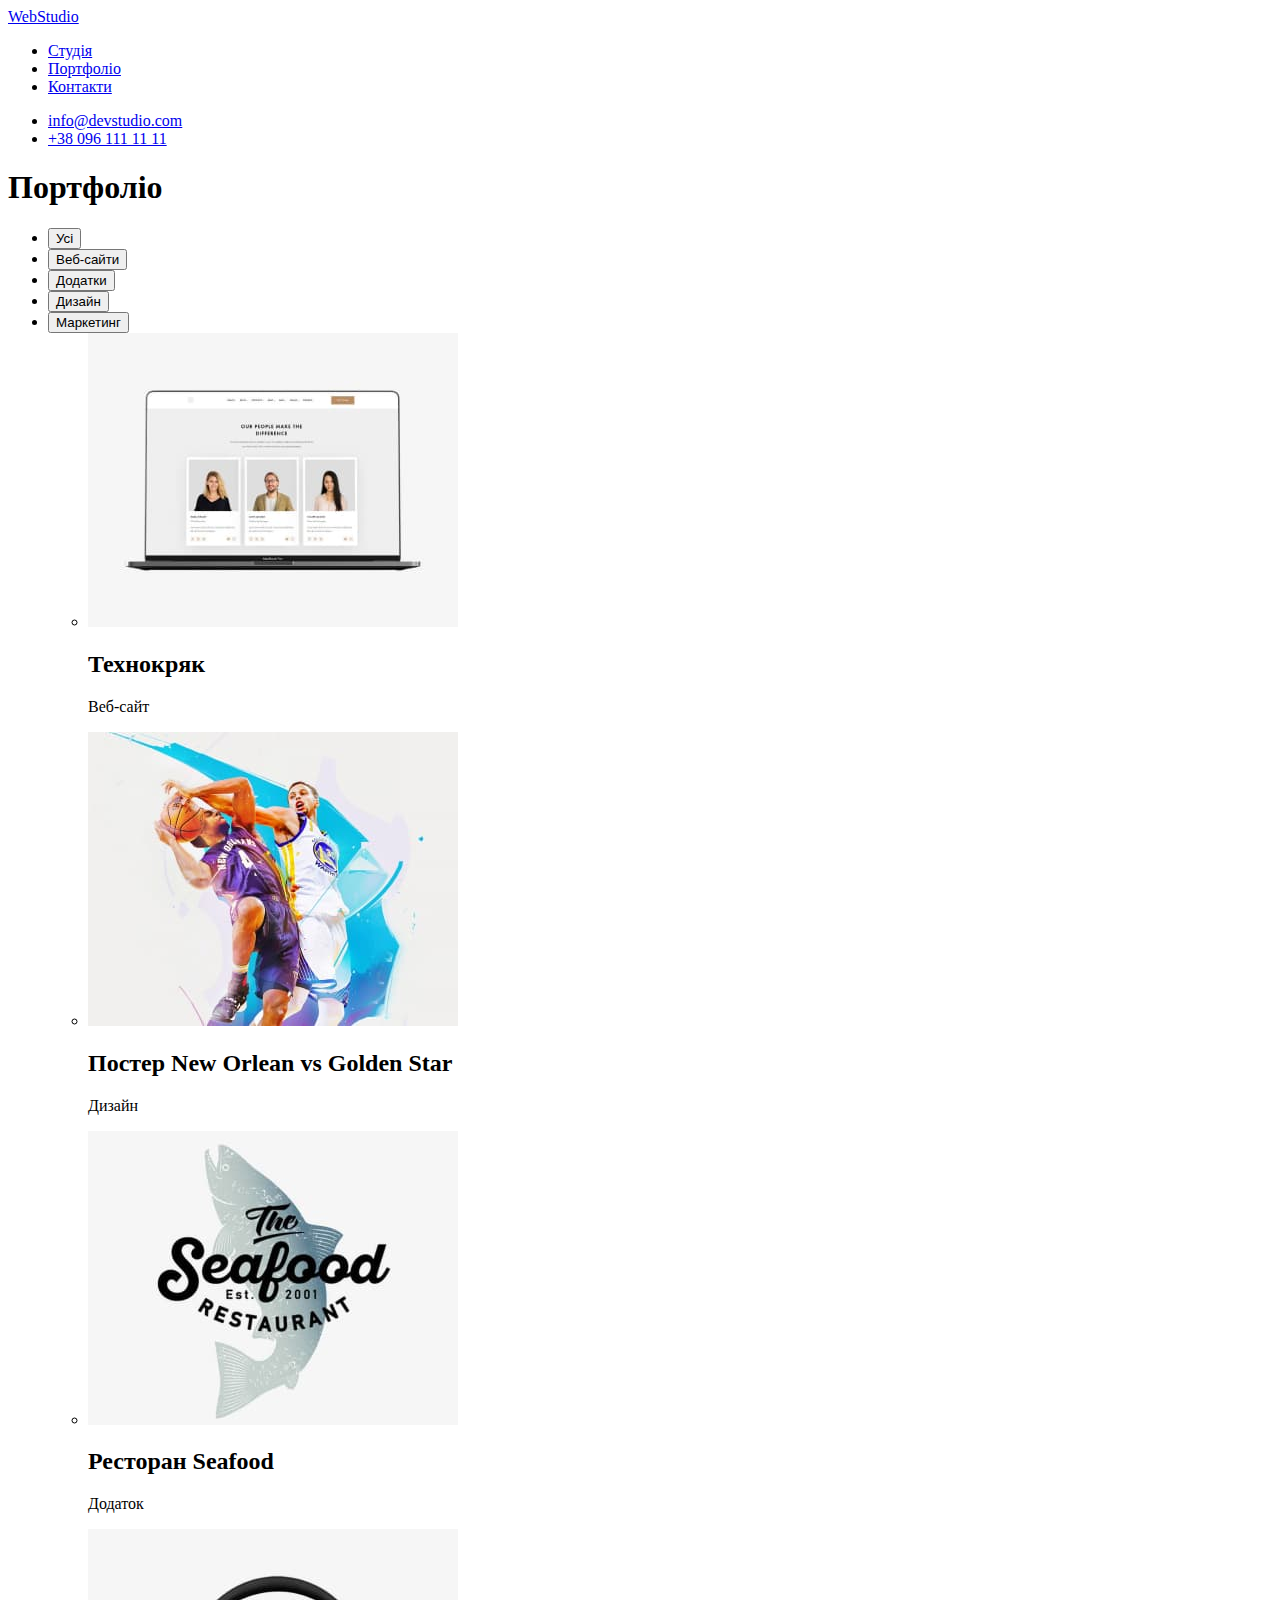
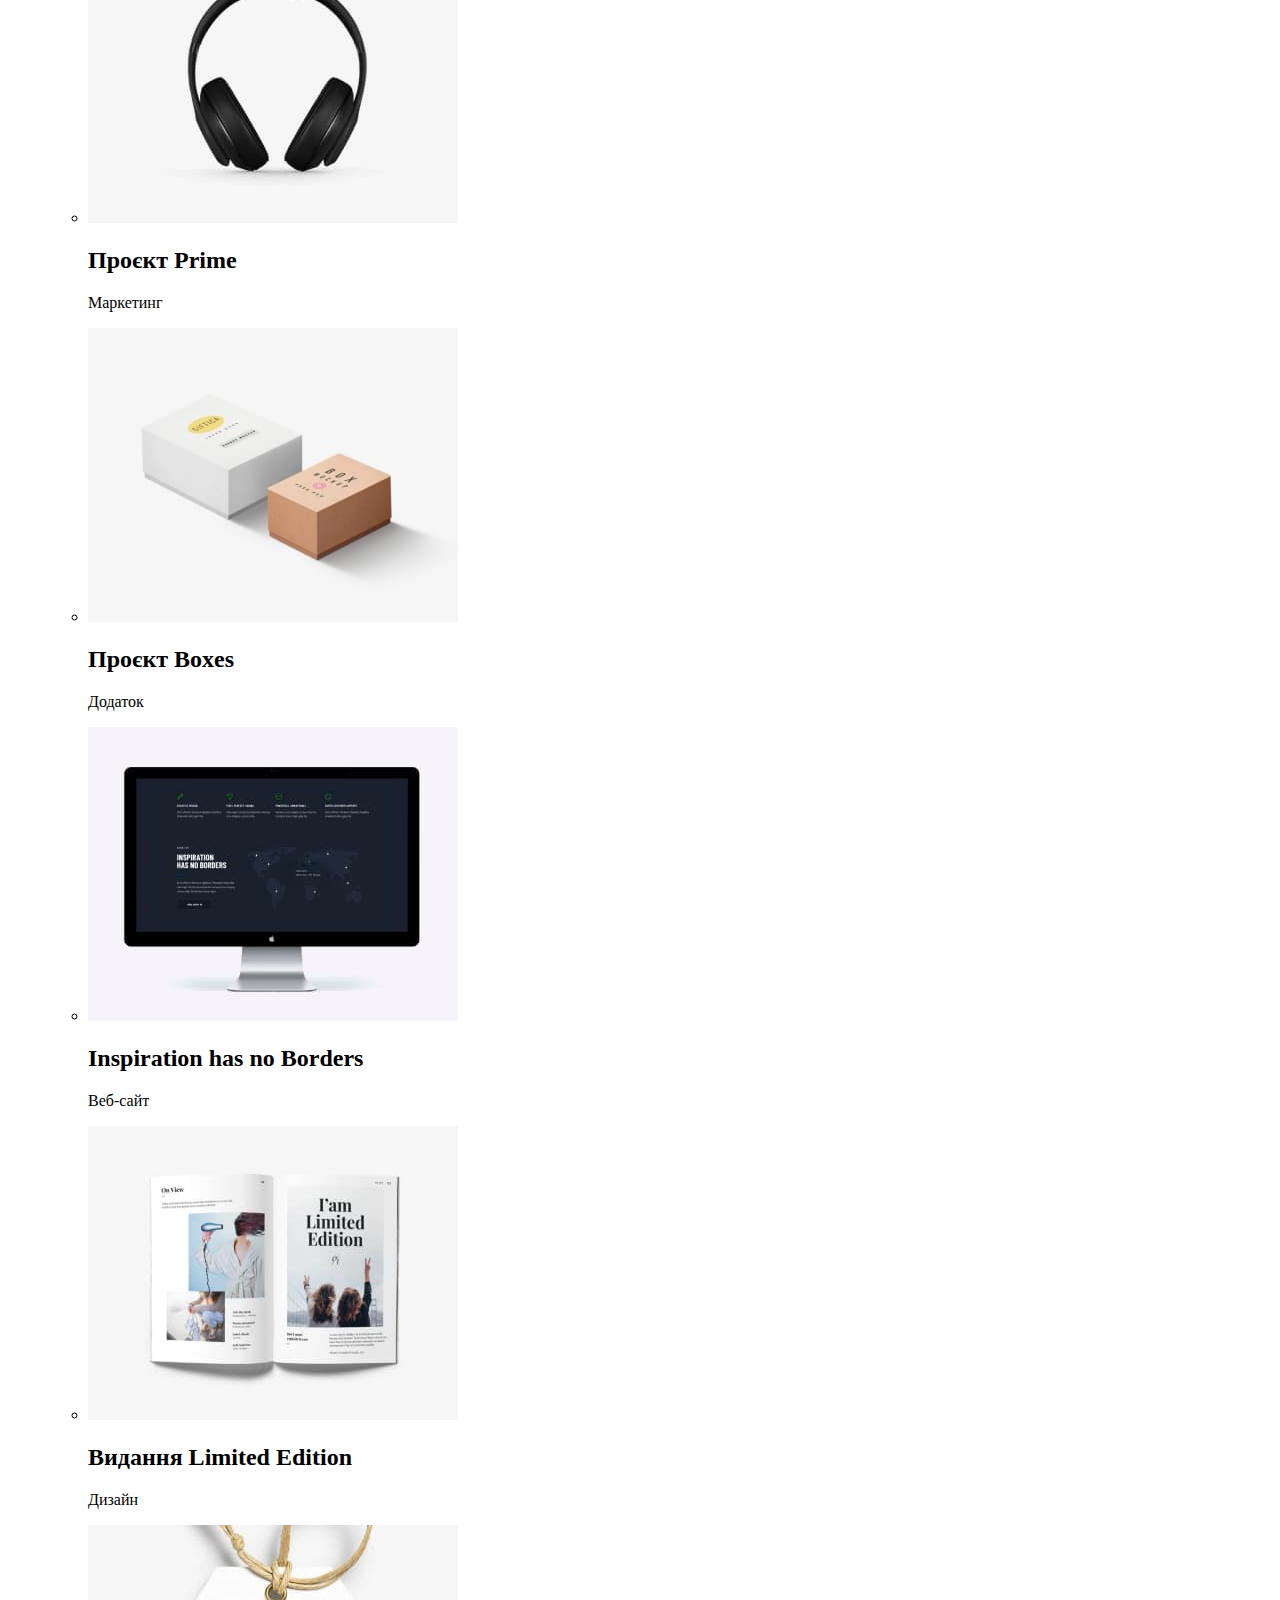
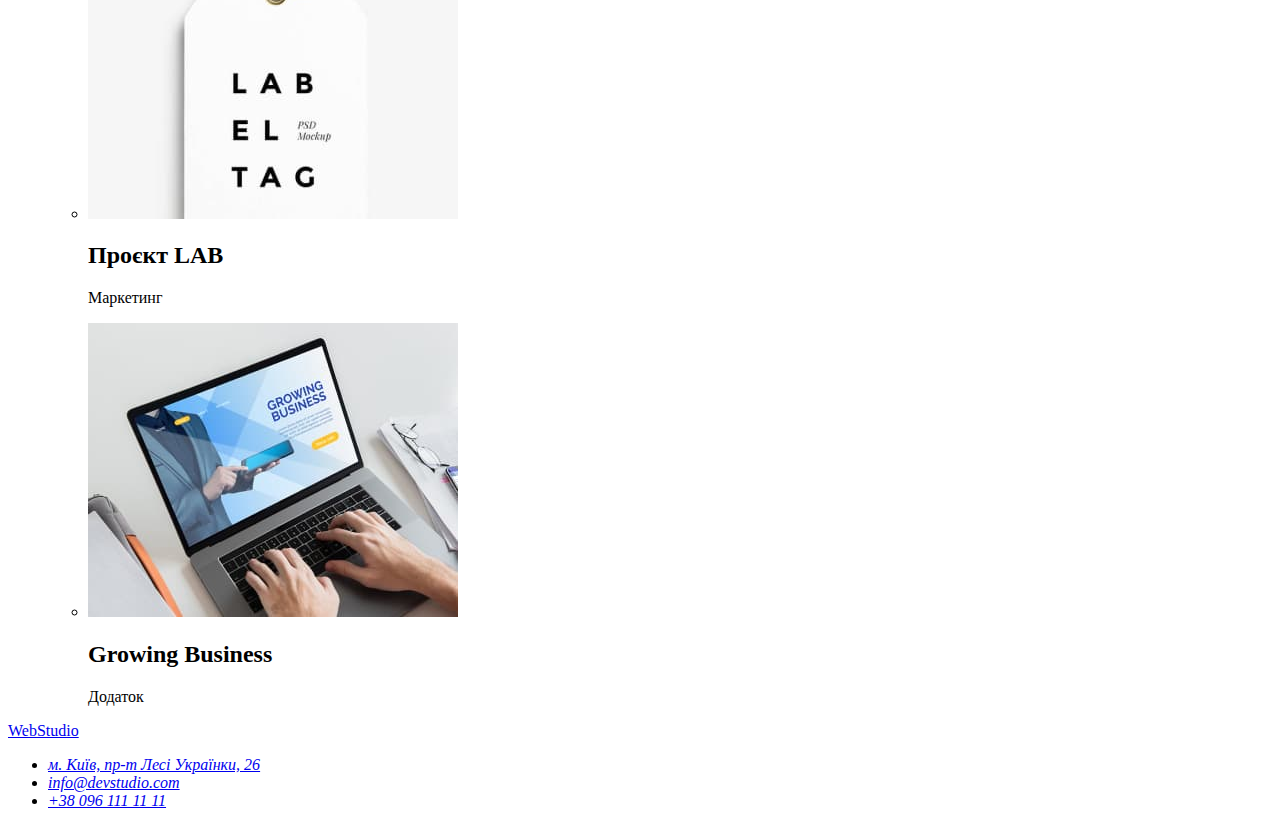
==== portfolio.html @ 023cab64 "закінчив розмітку" ====
<!DOCTYPE html>
<html lang="uk">
<head>
    <meta charset="UTF-8">
    <meta http-equiv="X-UA-Compatible" content="IE=edge">
    <meta name="viewport" content="width=device-width, initial-scale=1.0">
    <title>Document</title>
</head>
<body>
    <header>
        <a href="/">WebStudio</a>
        <nav>
            <ul>
                <li><a href="/index.html">Студія</a></li>
                <li><a href="/portfolio.html">Портфоліо</a></li>
                <li><a href="#">Контакти</a></li>
            </ul>
        </nav>
        <ul>
            <li><a href="mailto:info@devstudio.com">info@devstudio.com</a></li>
            <li><a href="tel:+380961111111">+38 096 111 11 11</a></li>
        </ul>
    </header>
    <main>
        <section>
            <h1>Портфоліо</h1>
            <ul>
                <li><button type="button">Усі</button></li>
                <li><button type="button">Веб-сайти</button></li>
                <li><button type="button">Додатки</button></li>
                <li><button type="button">Дизайн</button></li>
                <li><button type="button">Маркетинг</button></li>
            <ul>
                <li>
                    <img src="./images/project1.jpg" alt="технокряк" width="370" height="294">
                    <h2>Технокряк</h2>
                    <p>Веб-сайт</p>
                </li>
                <li>
                    <img src="./images/project2.jpg" alt="технокряк" width="370" height="294">
                    <h2>Постер New Orlean vs Golden Star</h2>
                    <p>Дизайн</p>
                </li>
                <li>
                    <img src="./images/project3.jpg" alt="ресторан" width="370" height="294">
                    <h2>Ресторан Seafood</h2>
                    <p>Додаток</p>
                </li>
                <li>
                    <img src="./images/project4.jpg" alt="навушники" width="370" height="294">
                    <h2>Проєкт Prime</h2>
                    <p>Маркетинг</p>
                </li>
                <li>
                    <img src="./images/project5.jpg" alt="коробки" width="370" height="294">
                    <h2>Проєкт Boxes</h2>
                    <p>Додаток</p>
                </li>
                <li>
                    <img src="./images/project6.jpg" alt="монітор" width="370" height="294">
                    <h2>Inspiration has no Borders</h2>
                    <p>Веб-сайт</p>
                </li>
                <li>
                    <img src="./images/project7.jpg" alt="книга" width="370" height="294">
                    <h2>Видання Limited Edition</h2>
                    <p>Дизайн</p>
                </li>
                <li>
                    <img src="./images/project8.jpg" alt="бірка" width="370" height="294">
                    <h2>Проєкт LAB</h2>
                    <p>Маркетинг</p>
                </li>
                <li>
                    <img src="./images/project9.jpg" alt="ноутбук" width="370" height="294">
                    <h2>Growing Business</h2>
                    <p>Додаток</p>
                </li>
                
            </ul>

            </ul>
        </section>
    </main>
        <footer>
            <a href="/">WebStudio</a>
            <address>
                <ul>
                    <li>
                        <a href="https://goo.gl/maps/wuV2EevrMRy72PVt7" target="_blank" rel="noopener noreferrer nofollov">м.
                            Київ, пр-т Лесі Українки, 26 </a>
                    </li>
                    <li><a href="mailto:info@devstudio.com">info@devstudio.com</a></li>
                    <li><a href="tel:+380961111111">+38 096 111 11 11</a></li>
                </ul>
        
            </address>
        </footer>
</body>
</html>
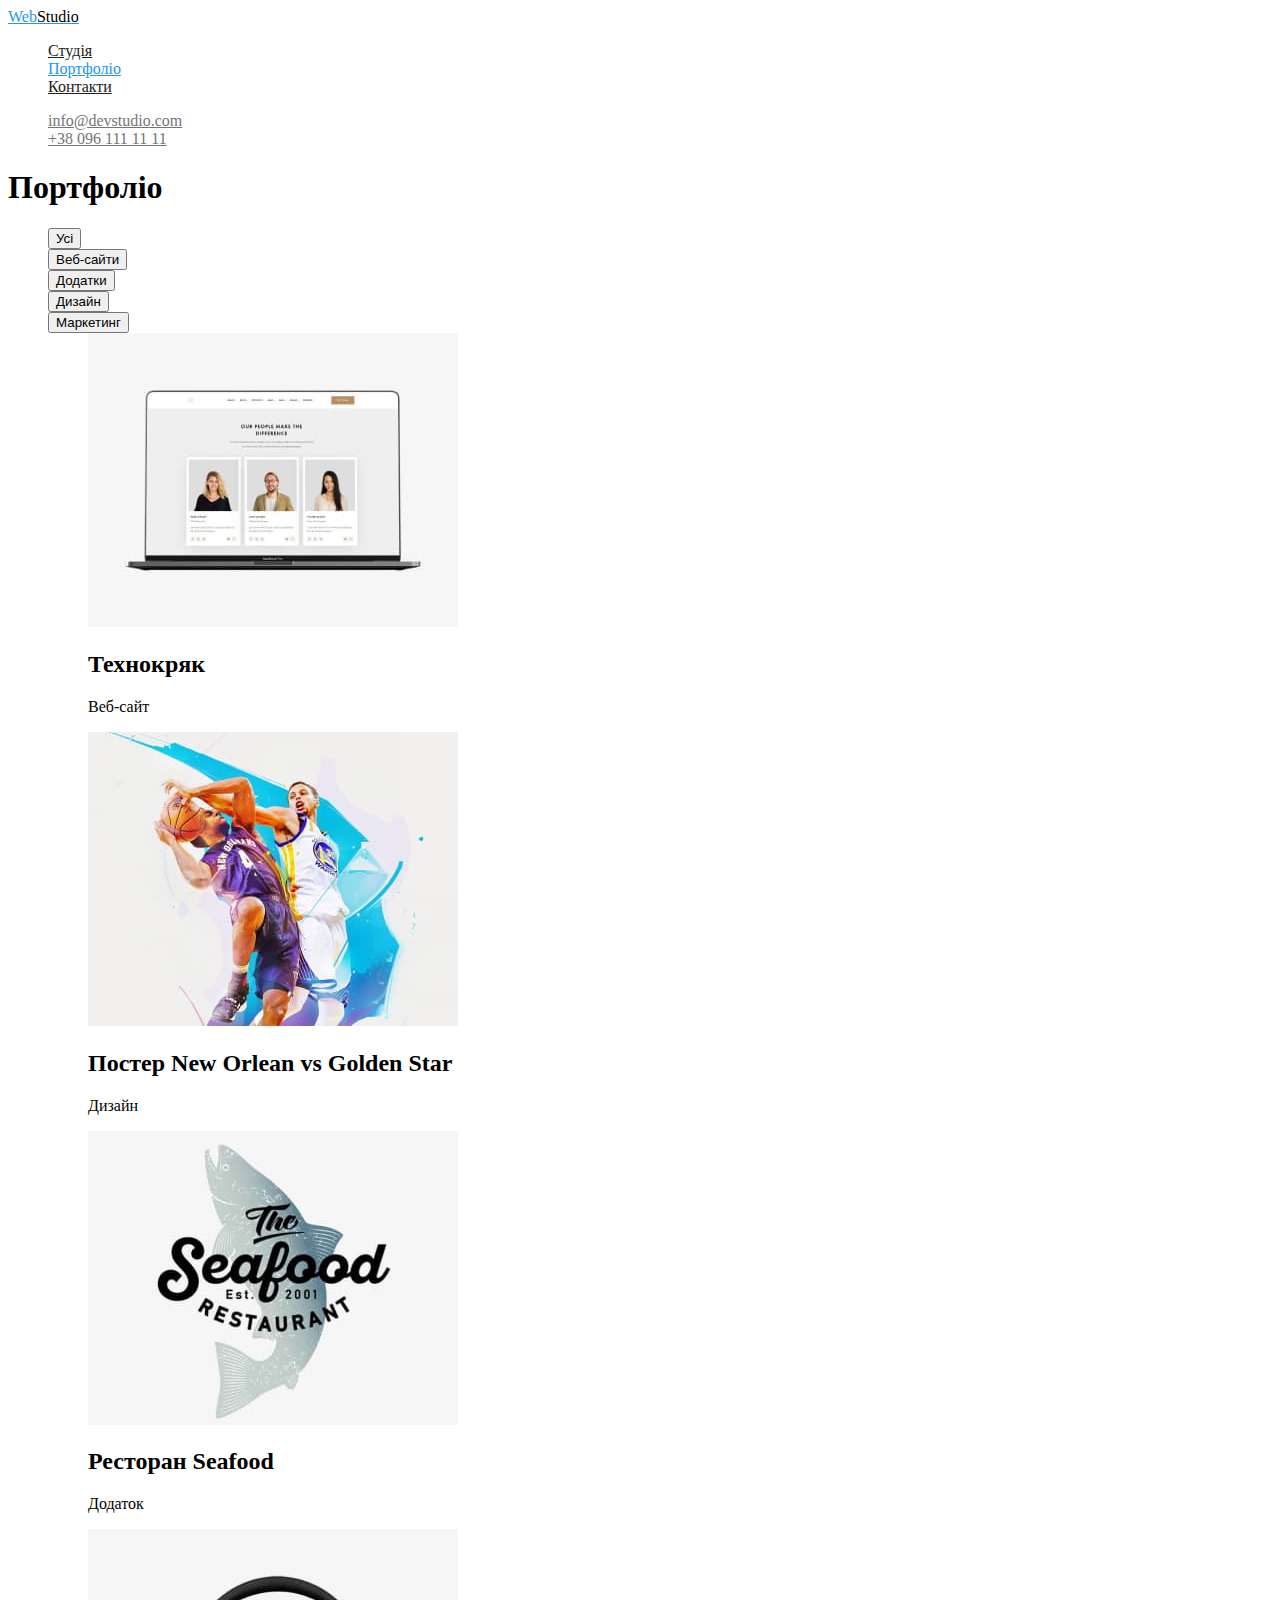
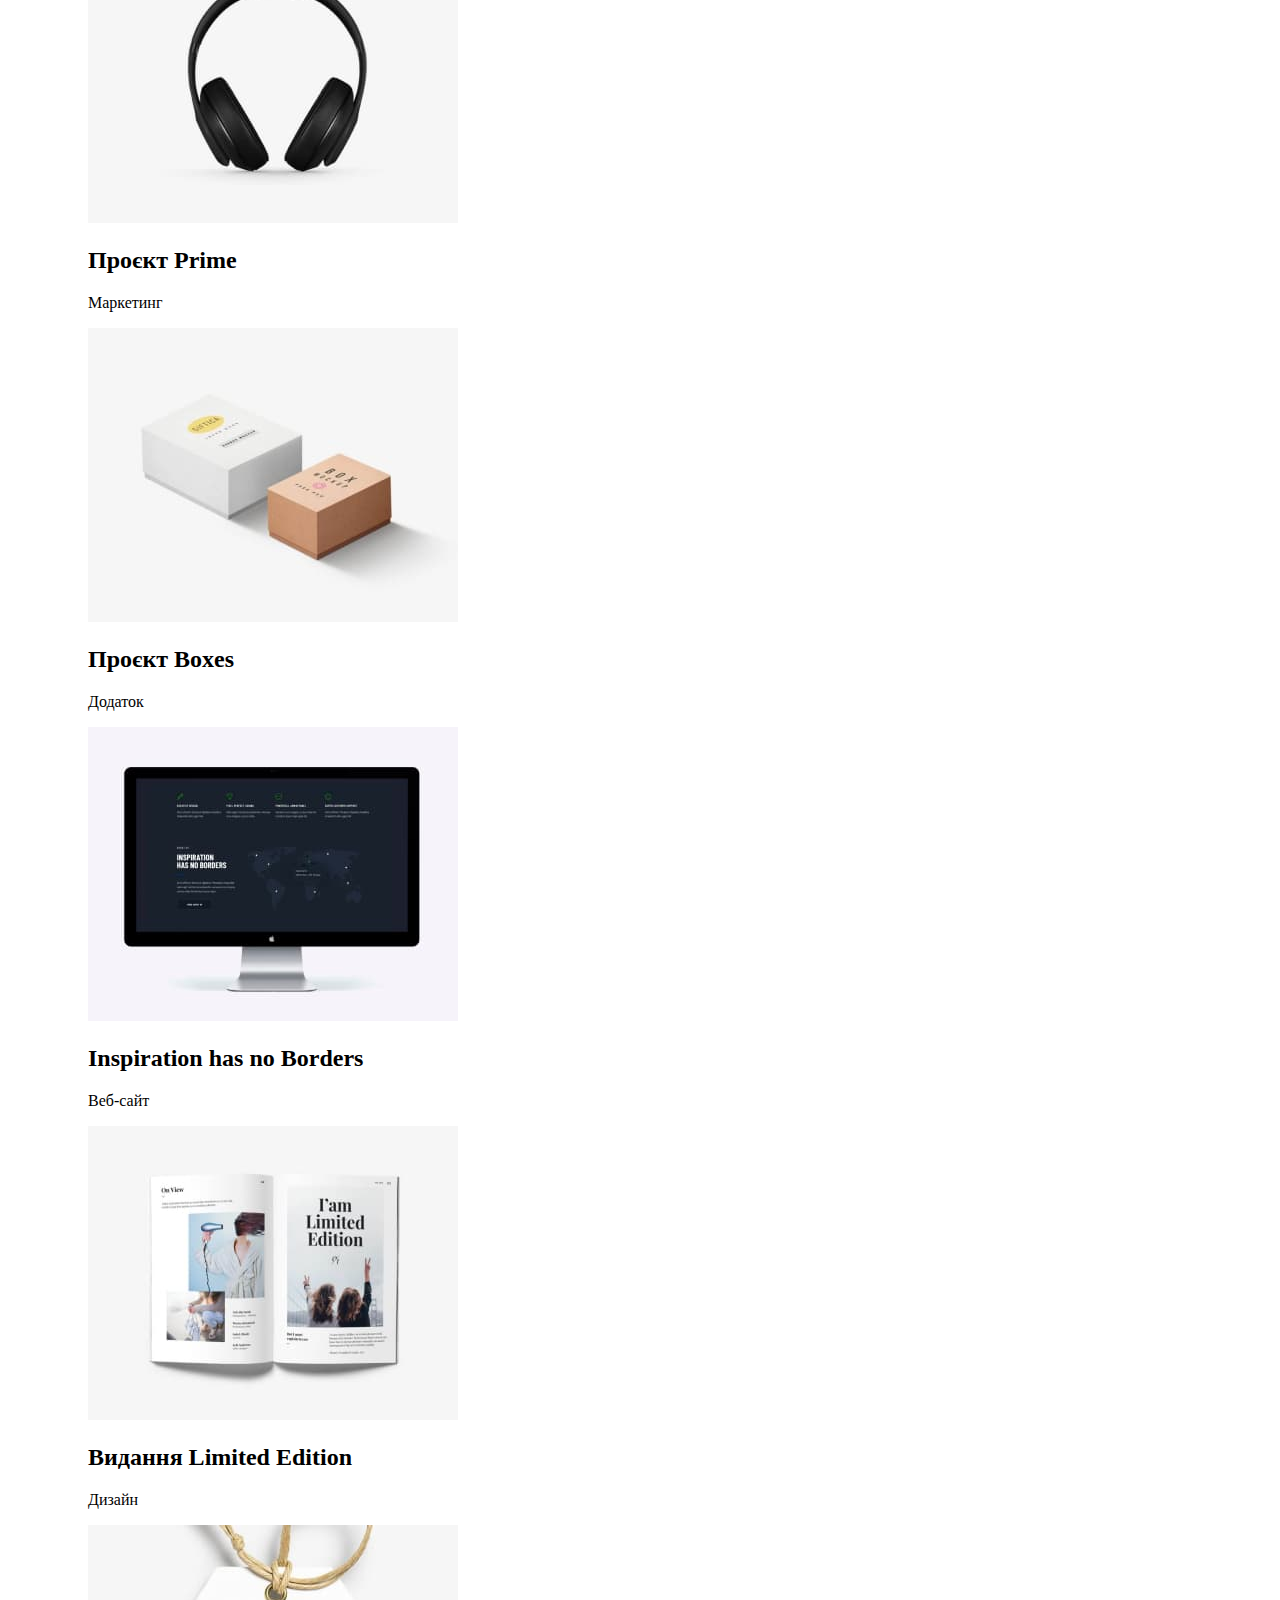
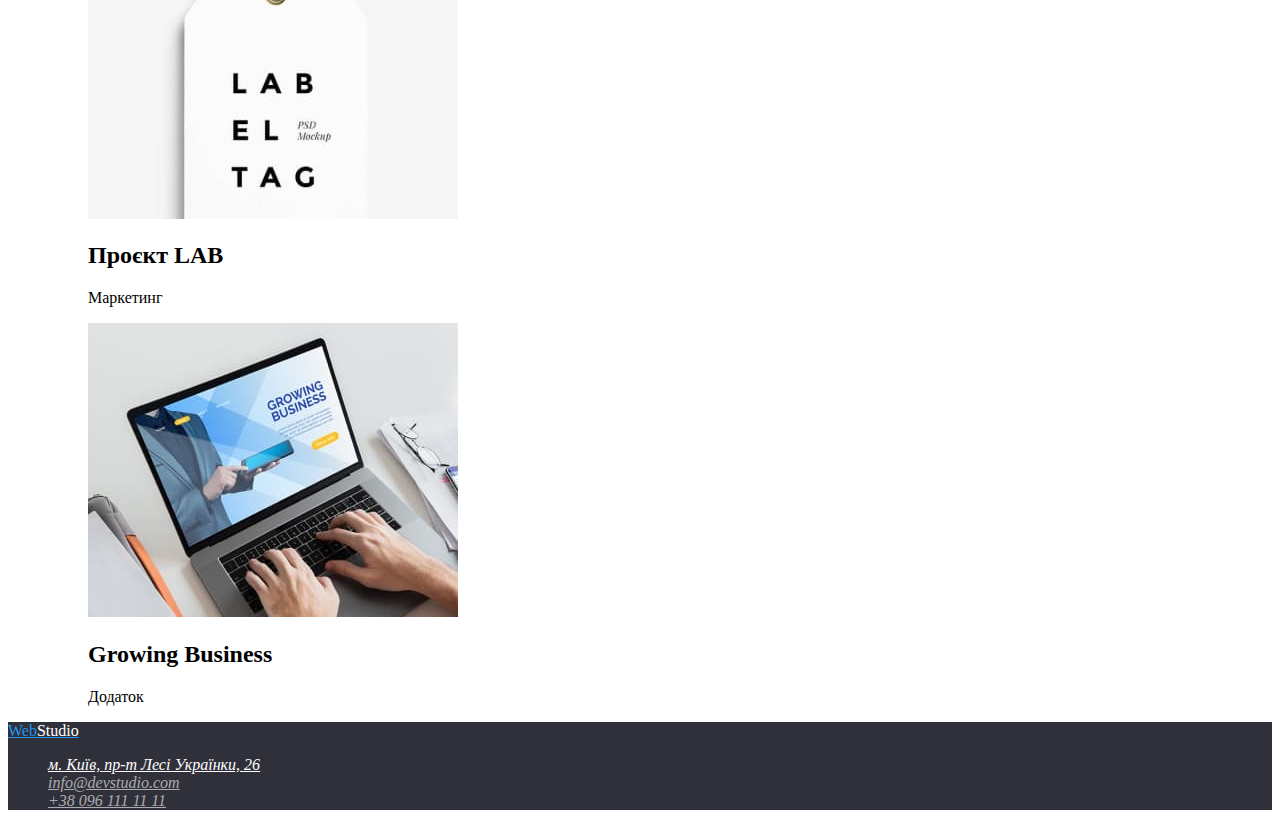
==== commit bde89c0c: "css01" ====
--- a/portfolio.html
+++ b/portfolio.html
@@ -4,19 +4,20 @@
     <meta charset="UTF-8">
     <meta http-equiv="X-UA-Compatible" content="IE=edge">
     <meta name="viewport" content="width=device-width, initial-scale=1.0">
+    <link rel="stylesheet" href="./css/styles.css">
     <title>Document</title>
 </head>
 <body>
     <header>
-        <a href="/">WebStudio</a>
+        <a href="./" class="logo">Web<span class="logo-studio">Studio</span></a>
         <nav>
-            <ul>
-                <li><a href="/index.html">Студія</a></li>
-                <li><a href="/portfolio.html">Портфоліо</a></li>
-                <li><a href="#">Контакти</a></li>
+            <ul class="site-nav">
+                <li><a href="./index.html" class="link">Студія</a></li>
+                <li><a href="./portfolio.html" class="link current">Портфоліо</a></li>
+                <li><a href="#" class="link">Контакти</a></li>
             </ul>
         </nav>
-        <ul>
+        <ul class="header-address">
             <li><a href="mailto:info@devstudio.com">info@devstudio.com</a></li>
             <li><a href="tel:+380961111111">+38 096 111 11 11</a></li>
         </ul>
@@ -82,19 +83,19 @@
             </ul>
         </section>
     </main>
-        <footer>
-            <a href="/">WebStudio</a>
-            <address>
-                <ul>
-                    <li>
-                        <a href="https://goo.gl/maps/wuV2EevrMRy72PVt7" target="_blank" rel="noopener noreferrer nofollov">м.
-                            Київ, пр-т Лесі Українки, 26 </a>
-                    </li>
-                    <li><a href="mailto:info@devstudio.com">info@devstudio.com</a></li>
-                    <li><a href="tel:+380961111111">+38 096 111 11 11</a></li>
-                </ul>
-        
-            </address>
-        </footer>
+    <footer class="footer">
+        <a href="./" class="logo">Web<span class="logo-studio">Studio</span></a>
+        <address>
+            <ul>
+                <li>
+                    <a href="https://goo.gl/maps/wuV2EevrMRy72PVt7" target="_blank" rel="noopener noreferrer nofollov"
+                        class="footer-address">м. Київ, пр-т Лесі Українки, 26 </a>
+                </li>
+                <li><a href="mailto:info@devstudio.com" class="footer-contact">info@devstudio.com</a></li>
+                <li><a href="tel:+380961111111" class="footer-contact">+38 096 111 11 11</a></li>
+            </ul>
+    
+        </address>
+    </footer>
 </body>
 </html>--- a/css/styles.css
+++ b/css/styles.css
@@ -0,0 +1,95 @@
+:root{
+    --main-text-color: #757575;
+    --title-text-color: #212121;
+    --accent-color: #2196F3;
+}
+
+
+
+.page {
+    background: #FFFFFF;
+    color: var(--main-text-color);
+}
+
+ul {
+    list-style: none;
+}
+
+/** header */
+.logo {
+    color: var(--accent-color);
+}
+
+.logo-studio {
+    color: #000000;
+}
+
+.site-nav .link {
+    color: var(--title-text-color);
+}
+
+.site-nav .link:hover, .site-nav a:focus {
+    color: var(--accent-color);
+}
+
+.site-nav .link.current {
+    color: var(--accent-color);
+}
+
+.header-address a {
+    color: var(--main-text-color);
+}
+
+.header-address a:hover, .header-address a:focus {
+color: var(--accent-color);
+}
+
+
+/**main */
+
+/**hero */
+.hero-title {
+    color: #FFFFFF;
+}
+
+/**переваги */
+.section-caption {
+    color: var(--title-text-color);
+}
+
+.section-text {}
+
+/**section */
+.section-title {
+    color: var(--title-text-color);
+}
+
+.section-subject {
+    color: var(--title-text-color);
+}
+
+.section-subtitle {}
+
+/**footer */
+.footer {
+    background: #2F303A;
+}
+
+.footer > a > .logo-studio {
+    color: #FFFFFF;
+}
+
+.footer-address {
+    color: #FFFFFF;
+}
+
+.footer-contact {
+    color: #FFFFFF99;
+}
+
+/**button */
+
+.button{
+    color: #FFFFFF;
+    background-color: var(--accent-color);
+}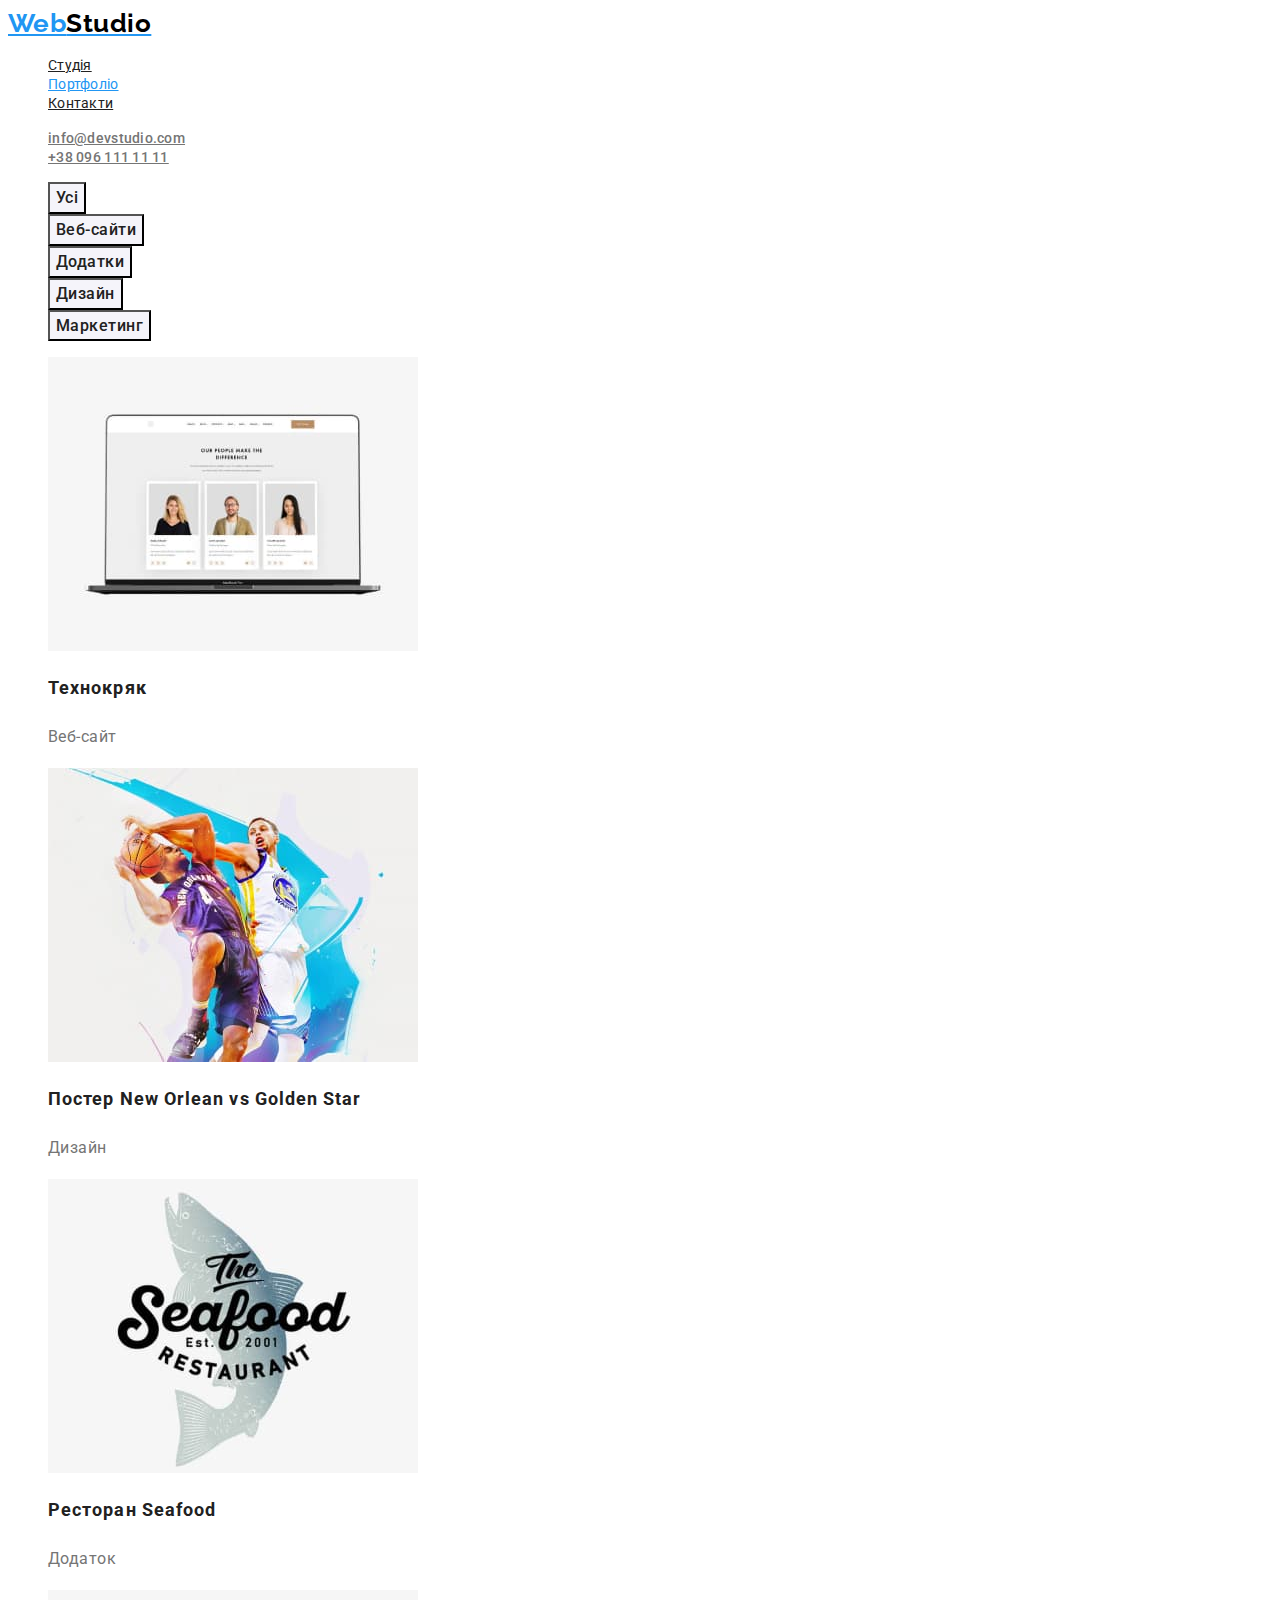
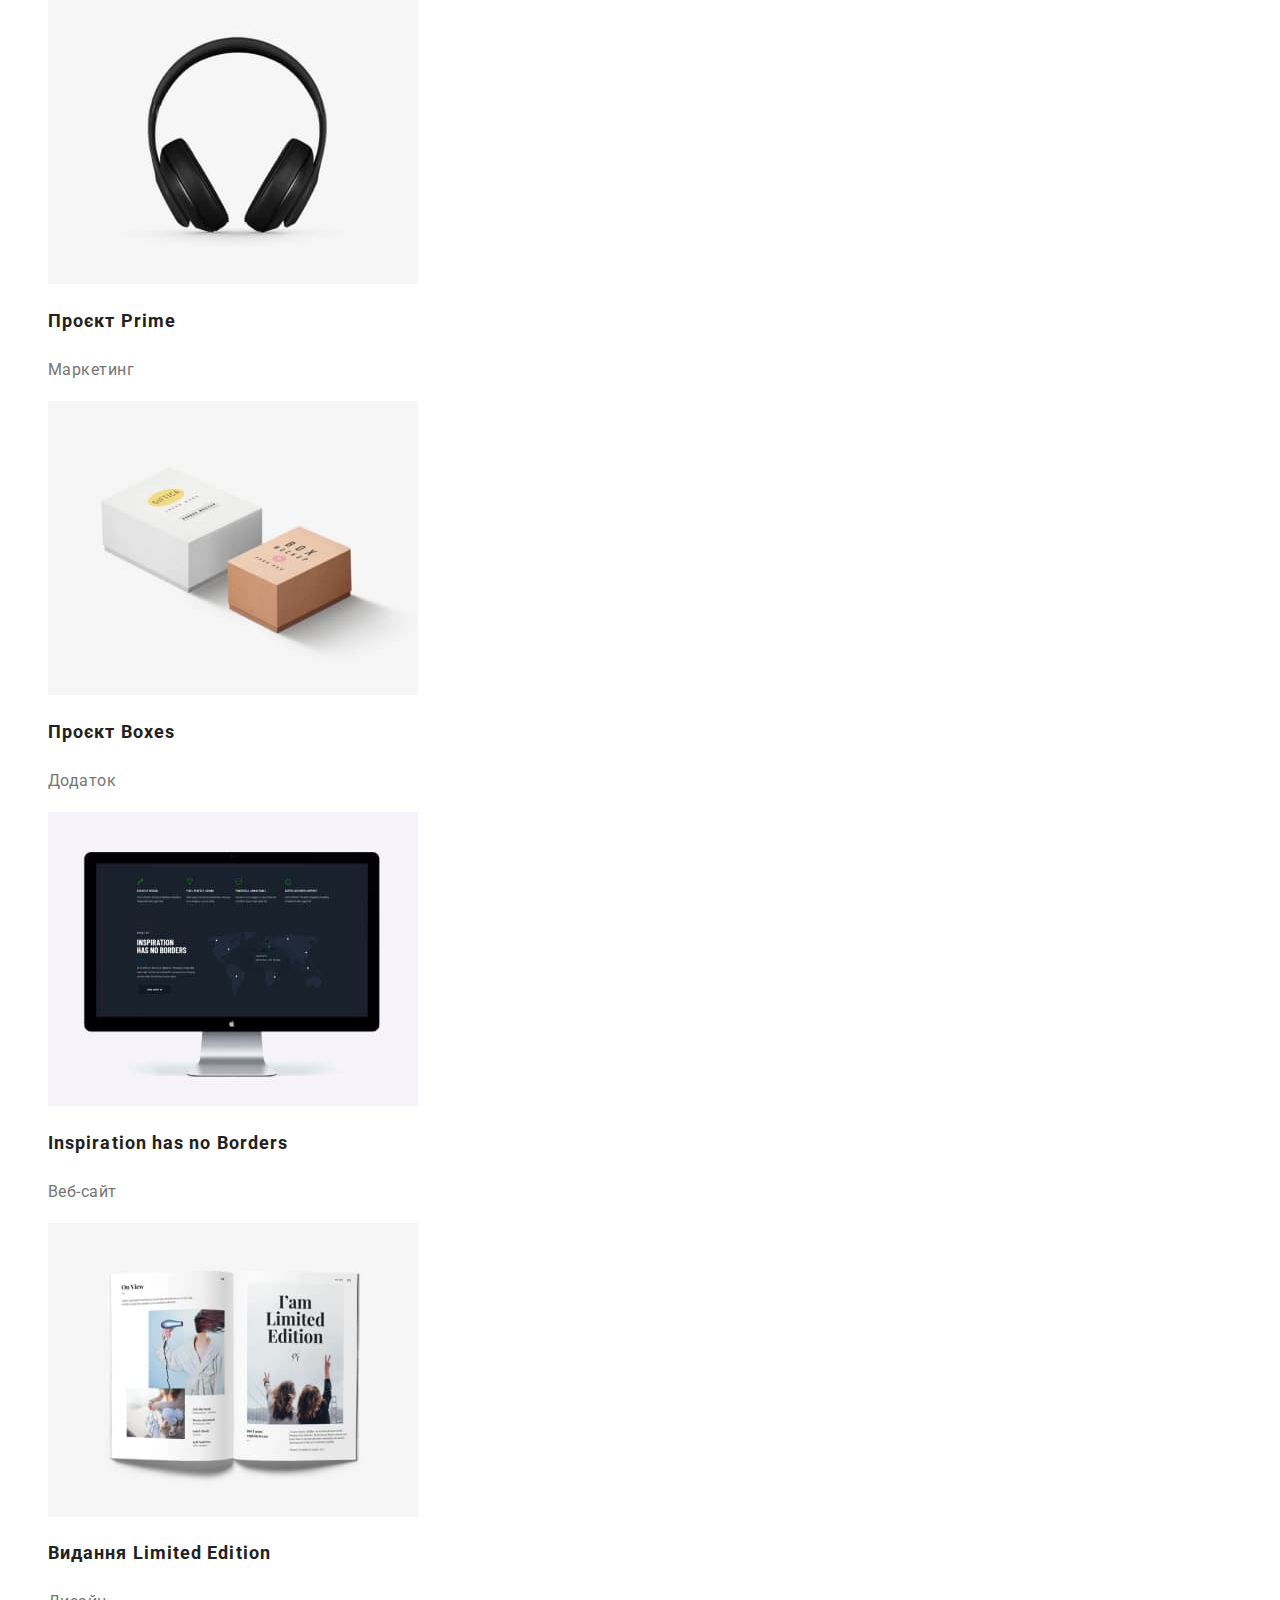
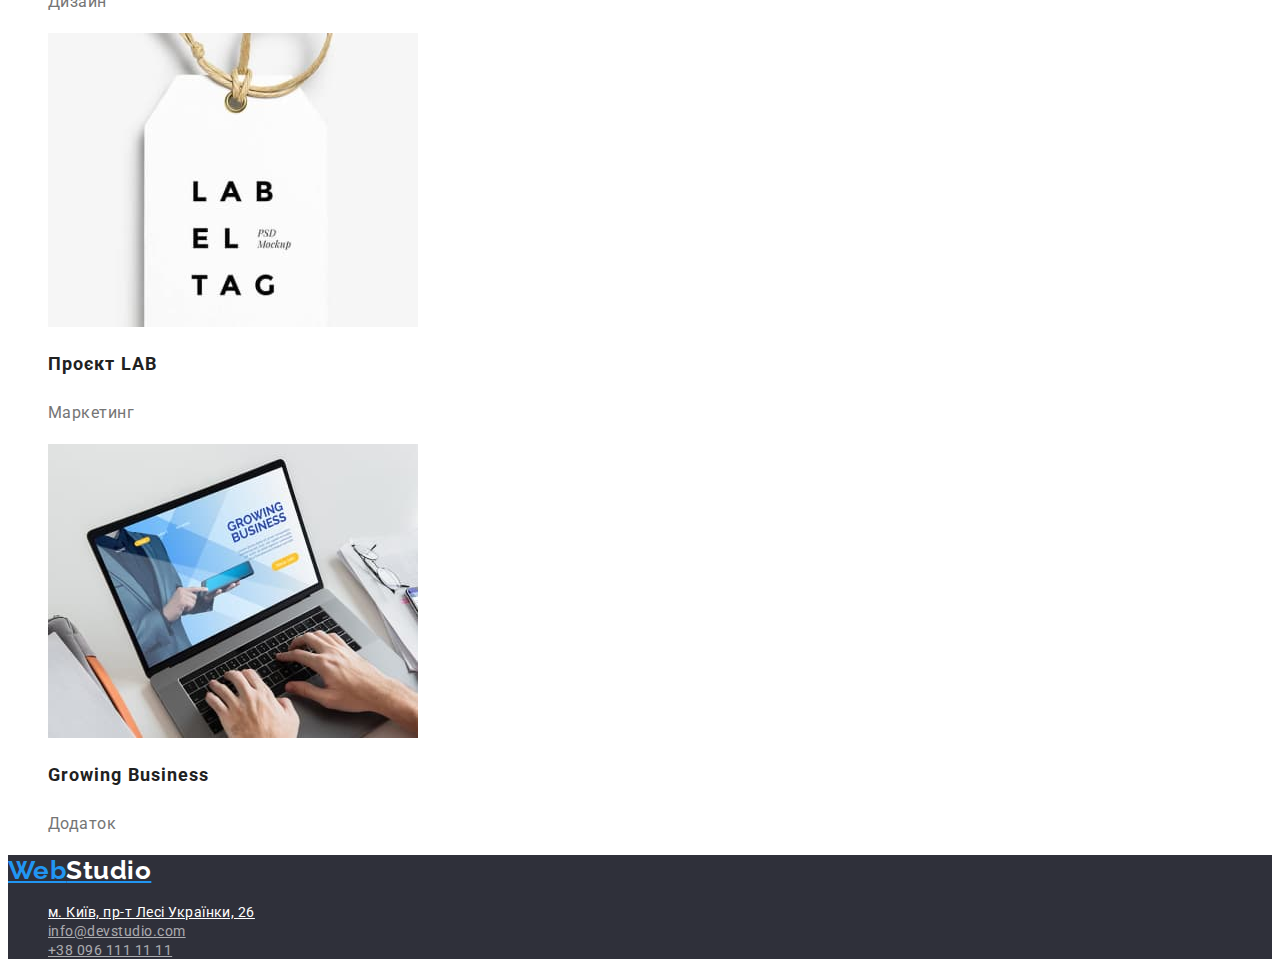
==== commit de74b5dc: "2 дз. перша здача" ====
--- a/portfolio.html
+++ b/portfolio.html
@@ -4,10 +4,12 @@
     <meta charset="UTF-8">
     <meta http-equiv="X-UA-Compatible" content="IE=edge">
     <meta name="viewport" content="width=device-width, initial-scale=1.0">
+    <link href="https://fonts.googleapis.com/css2?family=Raleway:wght@700&family=Roboto:wght@400;500;700;900&display=swap"
+        rel="stylesheet">
     <link rel="stylesheet" href="./css/styles.css">
     <title>Document</title>
 </head>
-<body>
+<body class="page">
     <header>
         <a href="./" class="logo">Web<span class="logo-studio">Studio</span></a>
         <nav>
@@ -24,66 +26,65 @@
     </header>
     <main>
         <section>
-            <h1>Портфоліо</h1>
+            <h1 hidden>Портфоліо</h1>
             <ul>
-                <li><button type="button">Усі</button></li>
-                <li><button type="button">Веб-сайти</button></li>
-                <li><button type="button">Додатки</button></li>
-                <li><button type="button">Дизайн</button></li>
-                <li><button type="button">Маркетинг</button></li>
+                <li><button type="button" class="button filter">Усі</button></li>
+                <li><button type="button" class="button filter">Веб-сайти</button></li>
+                <li><button type="button" class="button filter">Додатки</button></li>
+                <li><button type="button" class="button filter">Дизайн</button></li>
+                <li><button type="button" class="button filter">Маркетинг</button></li>
+             </ul>
             <ul>
                 <li>
                     <img src="./images/project1.jpg" alt="технокряк" width="370" height="294">
-                    <h2>Технокряк</h2>
-                    <p>Веб-сайт</p>
+                    <h2 class="portfolio-title">Технокряк</h2>
+                    <p class="portfolio-text">Веб-сайт</p>
                 </li>
                 <li>
                     <img src="./images/project2.jpg" alt="технокряк" width="370" height="294">
-                    <h2>Постер New Orlean vs Golden Star</h2>
-                    <p>Дизайн</p>
+                    <h2 class="portfolio-title">Постер New Orlean vs Golden Star</h2>
+                    <p class="portfolio-text">Дизайн</p>
                 </li>
                 <li>
                     <img src="./images/project3.jpg" alt="ресторан" width="370" height="294">
-                    <h2>Ресторан Seafood</h2>
-                    <p>Додаток</p>
+                    <h2 class="portfolio-title">Ресторан Seafood</h2>
+                    <p class="portfolio-text">Додаток</p>
                 </li>
                 <li>
                     <img src="./images/project4.jpg" alt="навушники" width="370" height="294">
-                    <h2>Проєкт Prime</h2>
-                    <p>Маркетинг</p>
+                    <h2 class="portfolio-title">Проєкт Prime</h2>
+                    <p class="portfolio-text">Маркетинг</p>
                 </li>
                 <li>
                     <img src="./images/project5.jpg" alt="коробки" width="370" height="294">
-                    <h2>Проєкт Boxes</h2>
-                    <p>Додаток</p>
+                    <h2 class="portfolio-title">Проєкт Boxes</h2>
+                    <p class="portfolio-text">Додаток</p>
                 </li>
                 <li>
                     <img src="./images/project6.jpg" alt="монітор" width="370" height="294">
-                    <h2>Inspiration has no Borders</h2>
-                    <p>Веб-сайт</p>
+                    <h2 class="portfolio-title">Inspiration has no Borders</h2>
+                    <p class="portfolio-text">Веб-сайт</p>
                 </li>
                 <li>
                     <img src="./images/project7.jpg" alt="книга" width="370" height="294">
-                    <h2>Видання Limited Edition</h2>
-                    <p>Дизайн</p>
+                    <h2 class="portfolio-title">Видання Limited Edition</h2>
+                    <p class="portfolio-text">Дизайн</p>
                 </li>
                 <li>
                     <img src="./images/project8.jpg" alt="бірка" width="370" height="294">
-                    <h2>Проєкт LAB</h2>
-                    <p>Маркетинг</p>
+                    <h2 class="portfolio-title">Проєкт LAB</h2>
+                    <p class="portfolio-text">Маркетинг</p>
                 </li>
                 <li>
                     <img src="./images/project9.jpg" alt="ноутбук" width="370" height="294">
-                    <h2>Growing Business</h2>
-                    <p>Додаток</p>
+                    <h2 class="portfolio-title">Growing Business</h2>
+                    <p class="portfolio-text">Додаток</p>
                 </li>
                 
             </ul>
-
-            </ul>
         </section>
     </main>
-    <footer class="footer">
+    <footer>
         <a href="./" class="logo">Web<span class="logo-studio">Studio</span></a>
         <address>
             <ul>
--- a/css/styles.css
+++ b/css/styles.css
@@ -2,13 +2,19 @@
     --main-text-color: #757575;
     --title-text-color: #212121;
     --accent-color: #2196F3;
+    --background-color: #FFFFFF;
+    --footer-contact-text: #FFFFFF99;
+    --button-fiter-background: #F5F4FA;
 }
 
 
 
 .page {
-    background: #FFFFFF;
+    background: var(--background-color);
     color: var(--main-text-color);
+
+    font-family: roboto, sans-serif;
+    letter-spacing: 0.03em;
 }
 
 ul {
@@ -18,6 +24,12 @@
 /** header */
 .logo {
     color: var(--accent-color);
+
+    font-family: raleway, sans-serif;
+    font-family: 'Raleway';
+    font-weight: 700;
+    font-size: 26px;
+    line-height: 1.19;     
 }
 
 .logo-studio {
@@ -26,6 +38,10 @@
 
 .site-nav .link {
     color: var(--title-text-color);
+
+    font-size: 14px;
+    line-height: 1.14;
+    letter-spacing: 0.02em;
 }
 
 .site-nav .link:hover, .site-nav a:focus {
@@ -38,6 +54,11 @@
 
 .header-address a {
     color: var(--main-text-color);
+
+    font-weight: 500;
+    font-size: 14px;
+    line-height: 1.14;
+    letter-spacing: 0.02em;
 }
 
 .header-address a:hover, .header-address a:focus {
@@ -49,47 +70,127 @@
 
 /**hero */
 .hero-title {
-    color: #FFFFFF;
+    color: var(--background-color);
+    background-color: #2F303A;
+
+    font-weight: 900;
+    font-size: 44px;
+    line-height: 1.36;
+    letter-spacing: 0.06em;
+}
+
+/**button */
+
+.button {
+    color: var(--background-color);
+    background-color: var(--accent-color);
+    cursor: pointer;
+
+    font-family: inherit;
+    font-weight: 700;
+    font-size: 16px;
+    line-height: 1.87;
+    letter-spacing: 0.06em;
 }
 
 /**переваги */
 .section-caption {
     color: var(--title-text-color);
+
+
+    font-weight: 700;
+    font-size: 14px;
+    line-height: 1.14;
 }
 
-.section-text {}
+.section-text {
+
+    font-size: 14px;
+    line-height: 1.71;
+}
 
 /**section */
 .section-title {
     color: var(--title-text-color);
+
+    font-weight: 700;
+    font-size: 36px;
+    line-height: 1,16;
+
+}
+/**список команди */
+.section-subject {
+    color: var(--title-text-color);
+
+    font-weight: 500;
+    font-size: 16px;
+    line-height: 1,18;
 }
 
-.section-subject {
-    color: var(--title-text-color);
+/**спеціальність команди */
+.section-subtitle {
+
+    font-size: 16px;
+    line-height: 1,18;
 }
 
-.section-subtitle {}
-
 /**footer */
-.footer {
+footer {
     background: #2F303A;
 }
 
-.footer > a > .logo-studio {
-    color: #FFFFFF;
+footer > a > .logo-studio {
+    color: var(--background-color);
 }
 
 .footer-address {
-    color: #FFFFFF;
+    color: var(--background-color);
+
+    font-style: normal;
+    font-size: 14px;
+    line-height: 1,71;
 }
 
 .footer-contact {
-    color: #FFFFFF99;
+    color: var(--footer-contact-text);
+
+    font-style: normal;
+    font-size: 14px;
+    line-height: 1,71;
 }
 
-/**button */
+footer a:hover, footer a:focus {
+    color: var(--accent-color);
+}
 
-.button{
-    color: #FFFFFF;
+/**ПОРТФОЛІО */
+
+.button.filter {
+    color: var(--title-text-color);
+    background-color: var(--button-fiter-background);
+
+    font-family: inherit; 
+    font-weight: 500;
+    font-size: 16px;
+    line-height: 1.62;
+    letter-spacing: 0.03em;
+}
+
+.button.filter:hover, .button.filter:focus {
+    color: var(--background-color);
     background-color: var(--accent-color);
+}
+
+.portfolio-title {
+    color: var(--title-text-color);
+
+    font-weight: 700;
+    font-size: 18px;
+    line-height: 2;
+    letter-spacing: 0.06em;
+}
+
+.portfolio-text {
+    font-size: 16px;
+    line-height: 1.87;
 }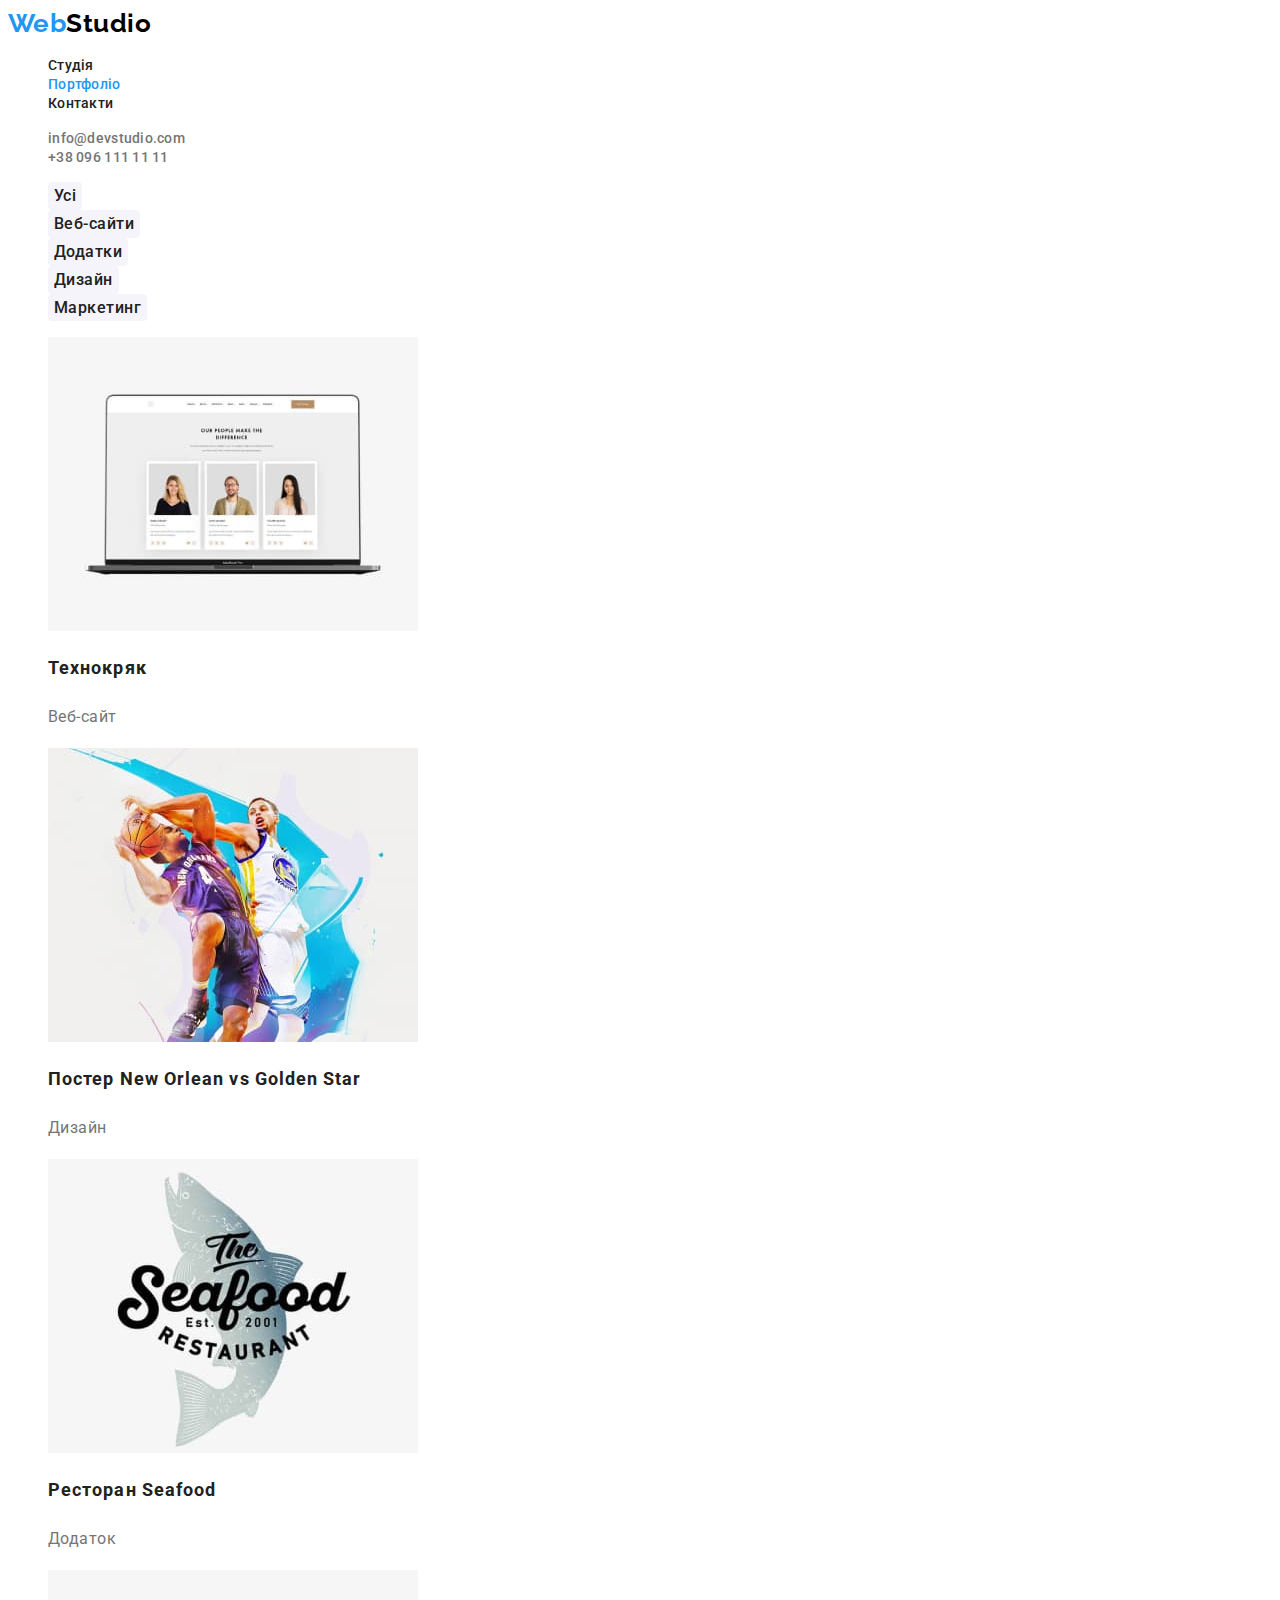
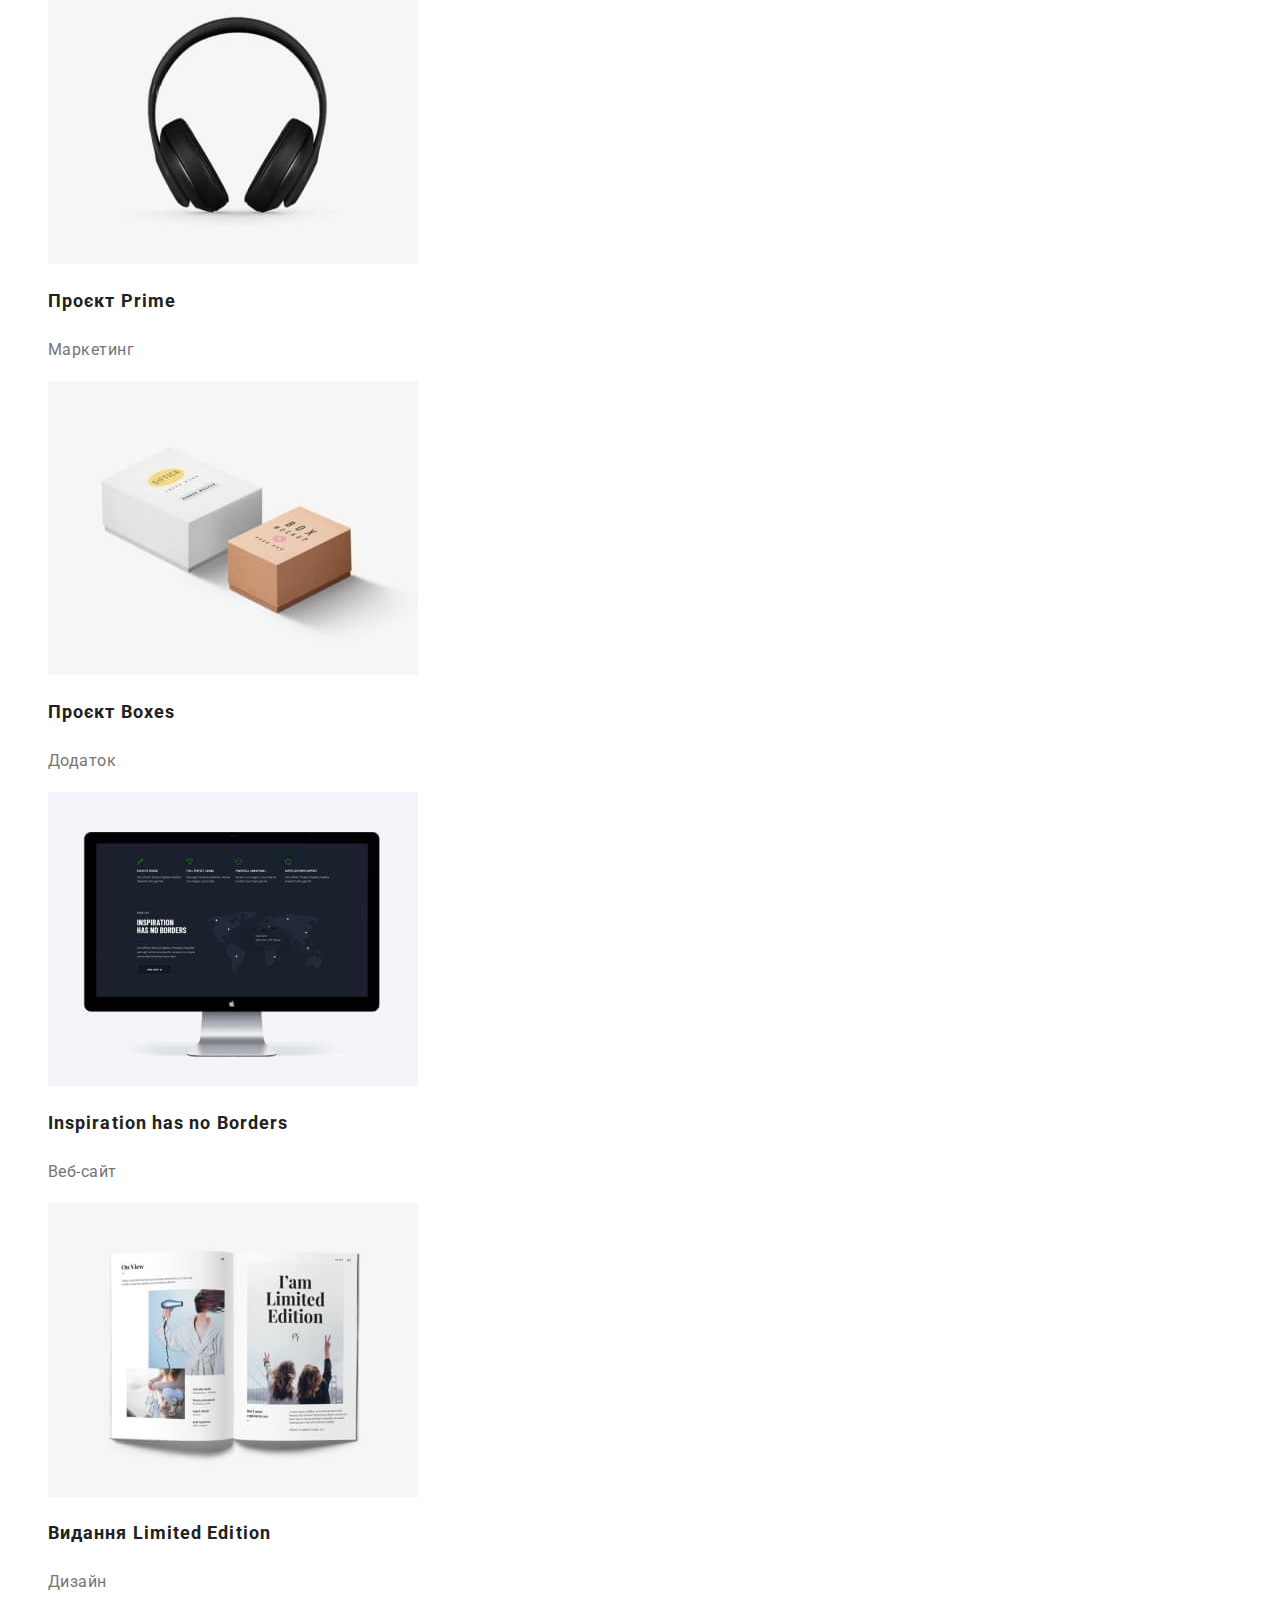
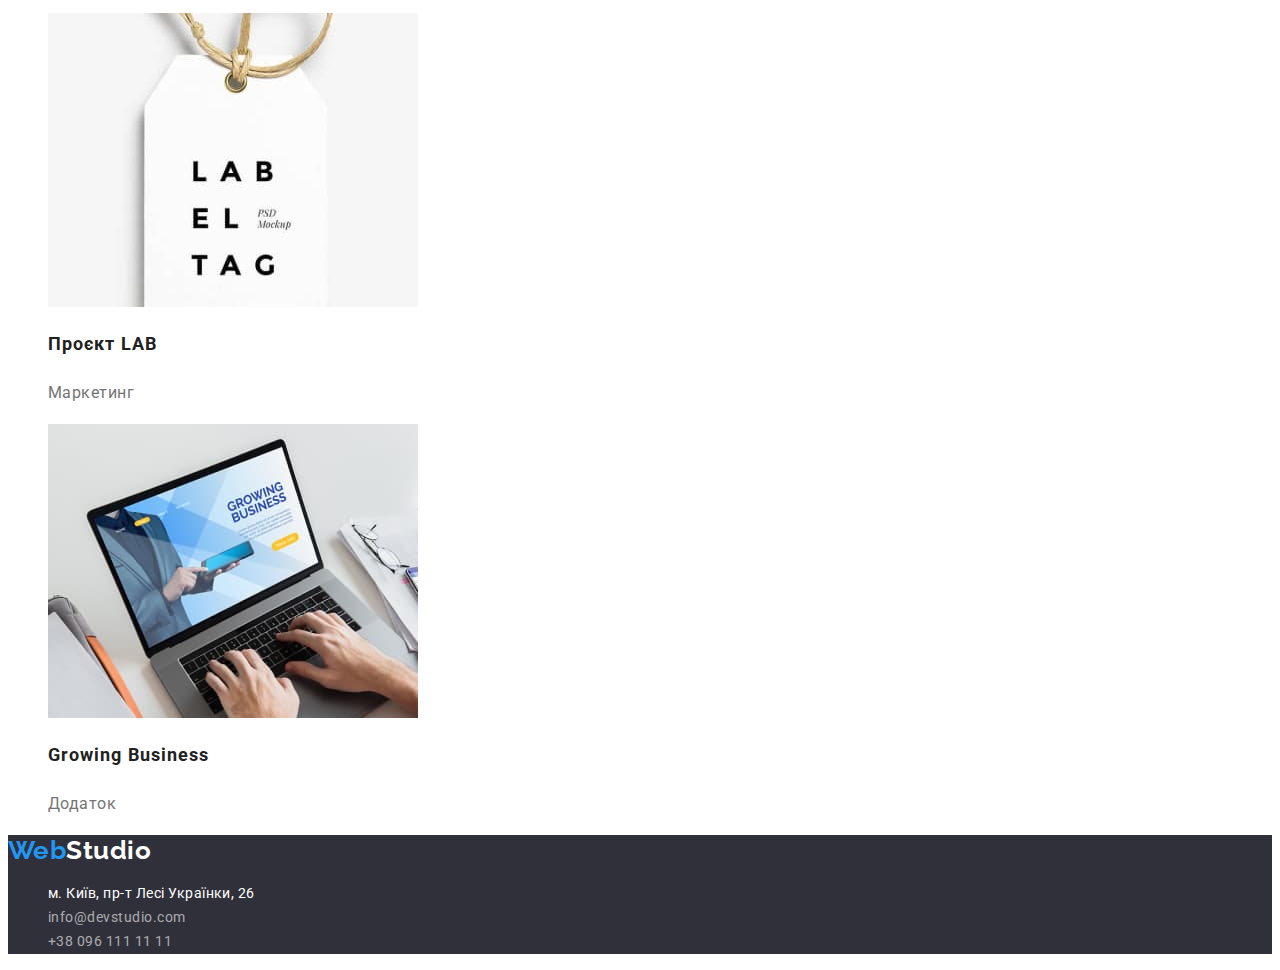
==== commit a46eb5bd: "fix" ====
--- a/portfolio.html
+++ b/portfolio.html
@@ -4,6 +4,8 @@
     <meta charset="UTF-8">
     <meta http-equiv="X-UA-Compatible" content="IE=edge">
     <meta name="viewport" content="width=device-width, initial-scale=1.0">
+    <link rel="preconnect" href="https://fonts.googleapis.com">
+    <link rel="preconnect" href="https://fonts.gstatic.com" crossorigin>
     <link href="https://fonts.googleapis.com/css2?family=Raleway:wght@700&family=Roboto:wght@400;500;700;900&display=swap"
         rel="stylesheet">
     <link rel="stylesheet" href="./css/styles.css">
@@ -26,7 +28,7 @@
     </header>
     <main>
         <section>
-            <h1 hidden>Портфоліо</h1>
+            <h1 class="visually-hidden">Портфоліо</h1>
             <ul>
                 <li><button type="button" class="button filter">Усі</button></li>
                 <li><button type="button" class="button filter">Веб-сайти</button></li>
--- a/css/styles.css
+++ b/css/styles.css
@@ -5,16 +5,35 @@
     --background-color: #FFFFFF;
     --footer-contact-text: #FFFFFF99;
     --button-fiter-background: #F5F4FA;
-}
-
-
-
-.page {
+    --footer-background : #2F303A;
+    --logo-black: #000000;
+}
+
+.visually-hidden {
+    position: absolute;
+    white-space: nowrap;
+    width: 1px;
+    height: 1px;
+    overflow: hidden;
+    border: 0;
+    padding: 0;
+    clip: rect(0 0 0 0);
+    clip-path: inset(50%);
+    margin: -1px;
+}
+
+
+body {
     background: var(--background-color);
     color: var(--main-text-color);
 
-    font-family: roboto, sans-serif;
+    font-family: 'Roboto', sans-serif;
     letter-spacing: 0.03em;
+}
+
+
+a{
+    text-decoration-line: none;
 }
 
 ul {
@@ -25,20 +44,20 @@
 .logo {
     color: var(--accent-color);
 
-    font-family: raleway, sans-serif;
-    font-family: 'Raleway';
+    font-family: 'Raleway', sans-serif;
     font-weight: 700;
     font-size: 26px;
     line-height: 1.19;     
 }
 
 .logo-studio {
-    color: #000000;
+    color: var(--logo-black);
 }
 
 .site-nav .link {
     color: var(--title-text-color);
 
+    font-weight: 500;
     font-size: 14px;
     line-height: 1.14;
     letter-spacing: 0.02em;
@@ -71,7 +90,7 @@
 /**hero */
 .hero-title {
     color: var(--background-color);
-    background-color: #2F303A;
+    background-color: var(--footer-background);
 
     font-weight: 900;
     font-size: 44px;
@@ -91,14 +110,14 @@
     font-size: 16px;
     line-height: 1.87;
     letter-spacing: 0.06em;
+    border: none;
+    border-radius: 4px;
 }
 
 /**переваги */
 .section-caption {
     color: var(--title-text-color);
 
-
-    font-weight: 700;
     font-size: 14px;
     line-height: 1.14;
 }
@@ -113,9 +132,8 @@
 .section-title {
     color: var(--title-text-color);
 
-    font-weight: 700;
     font-size: 36px;
-    line-height: 1,16;
+    line-height: 1.16;
 
 }
 /**список команди */
@@ -124,19 +142,19 @@
 
     font-weight: 500;
     font-size: 16px;
-    line-height: 1,18;
+    line-height: 1.18;
 }
 
 /**спеціальність команди */
 .section-subtitle {
 
     font-size: 16px;
-    line-height: 1,18;
+    line-height: 1.18;
 }
 
 /**footer */
 footer {
-    background: #2F303A;
+    background: var(--footer-background);
 }
 
 footer > a > .logo-studio {
@@ -148,7 +166,7 @@
 
     font-style: normal;
     font-size: 14px;
-    line-height: 1,71;
+    line-height: 1.71;
 }
 
 .footer-contact {
@@ -156,7 +174,7 @@
 
     font-style: normal;
     font-size: 14px;
-    line-height: 1,71;
+    line-height: 1.71;
 }
 
 footer a:hover, footer a:focus {
@@ -184,7 +202,6 @@
 .portfolio-title {
     color: var(--title-text-color);
 
-    font-weight: 700;
     font-size: 18px;
     line-height: 2;
     letter-spacing: 0.06em;
